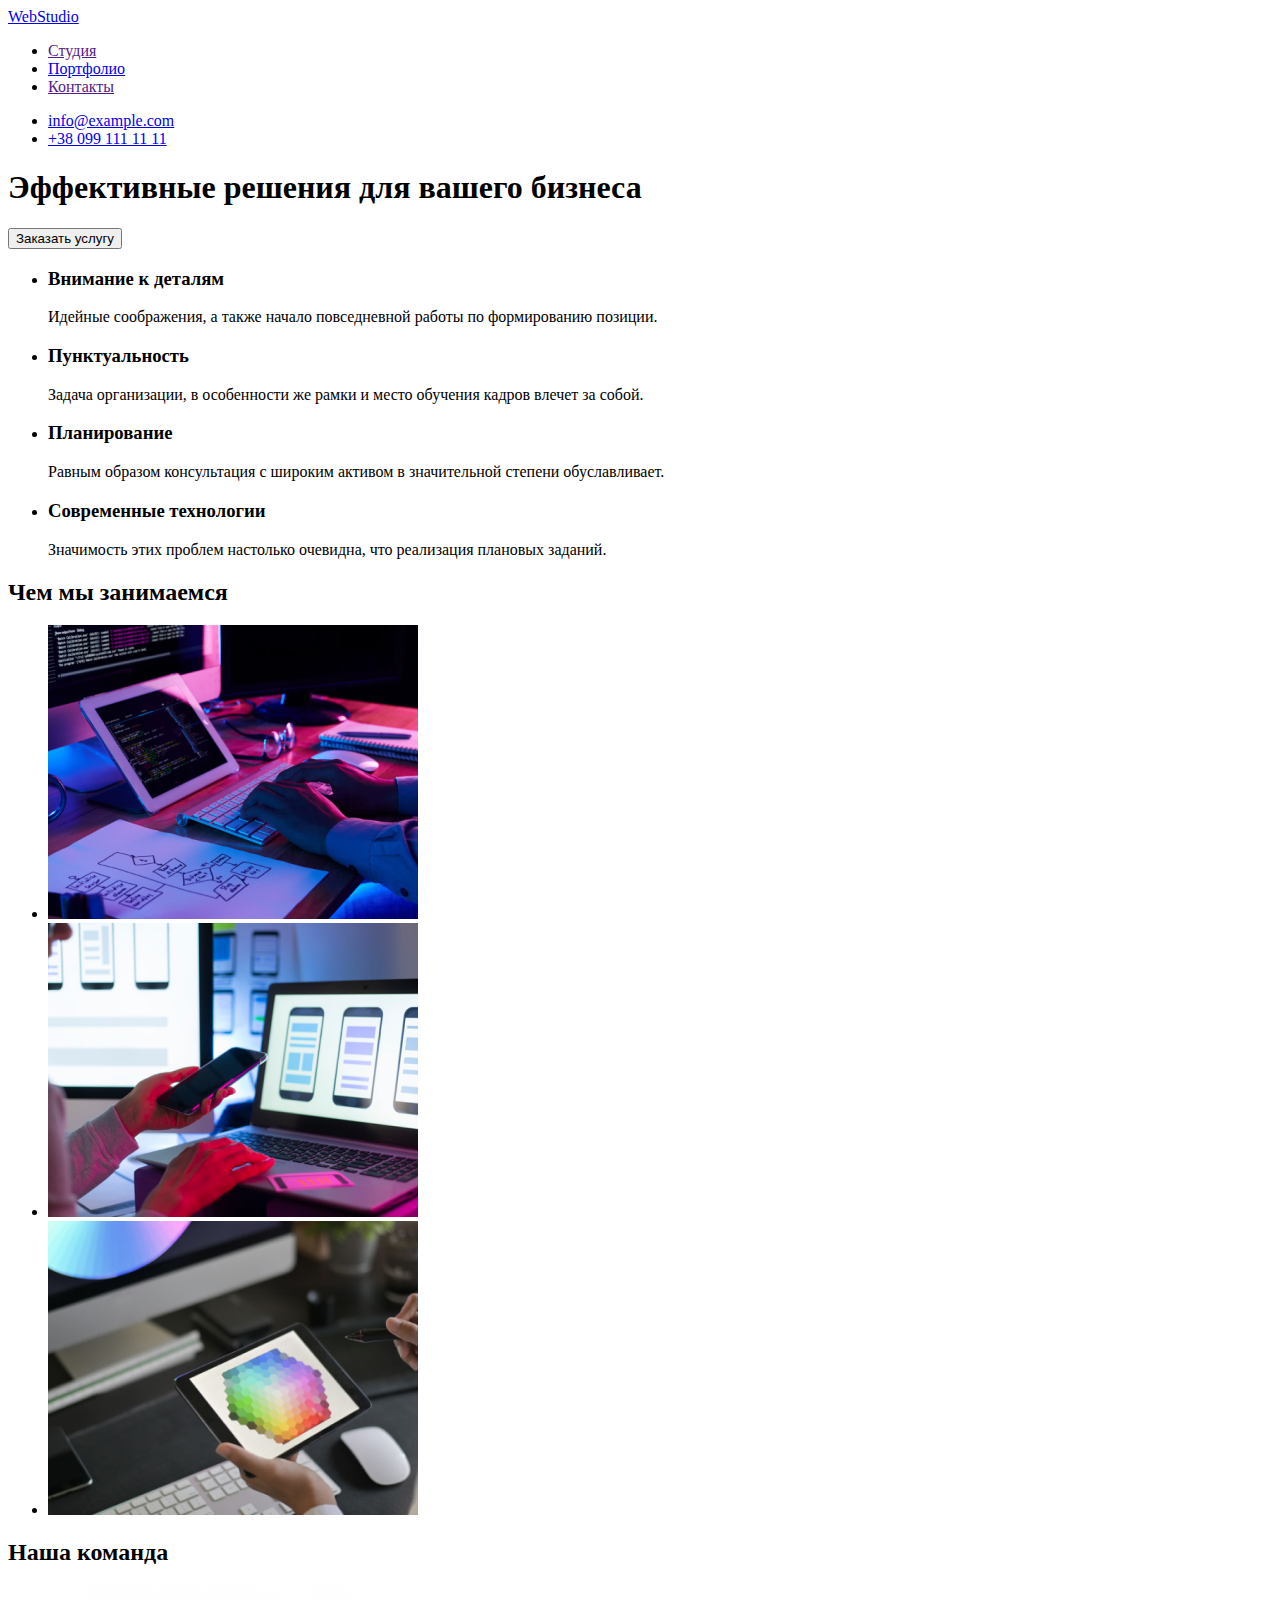
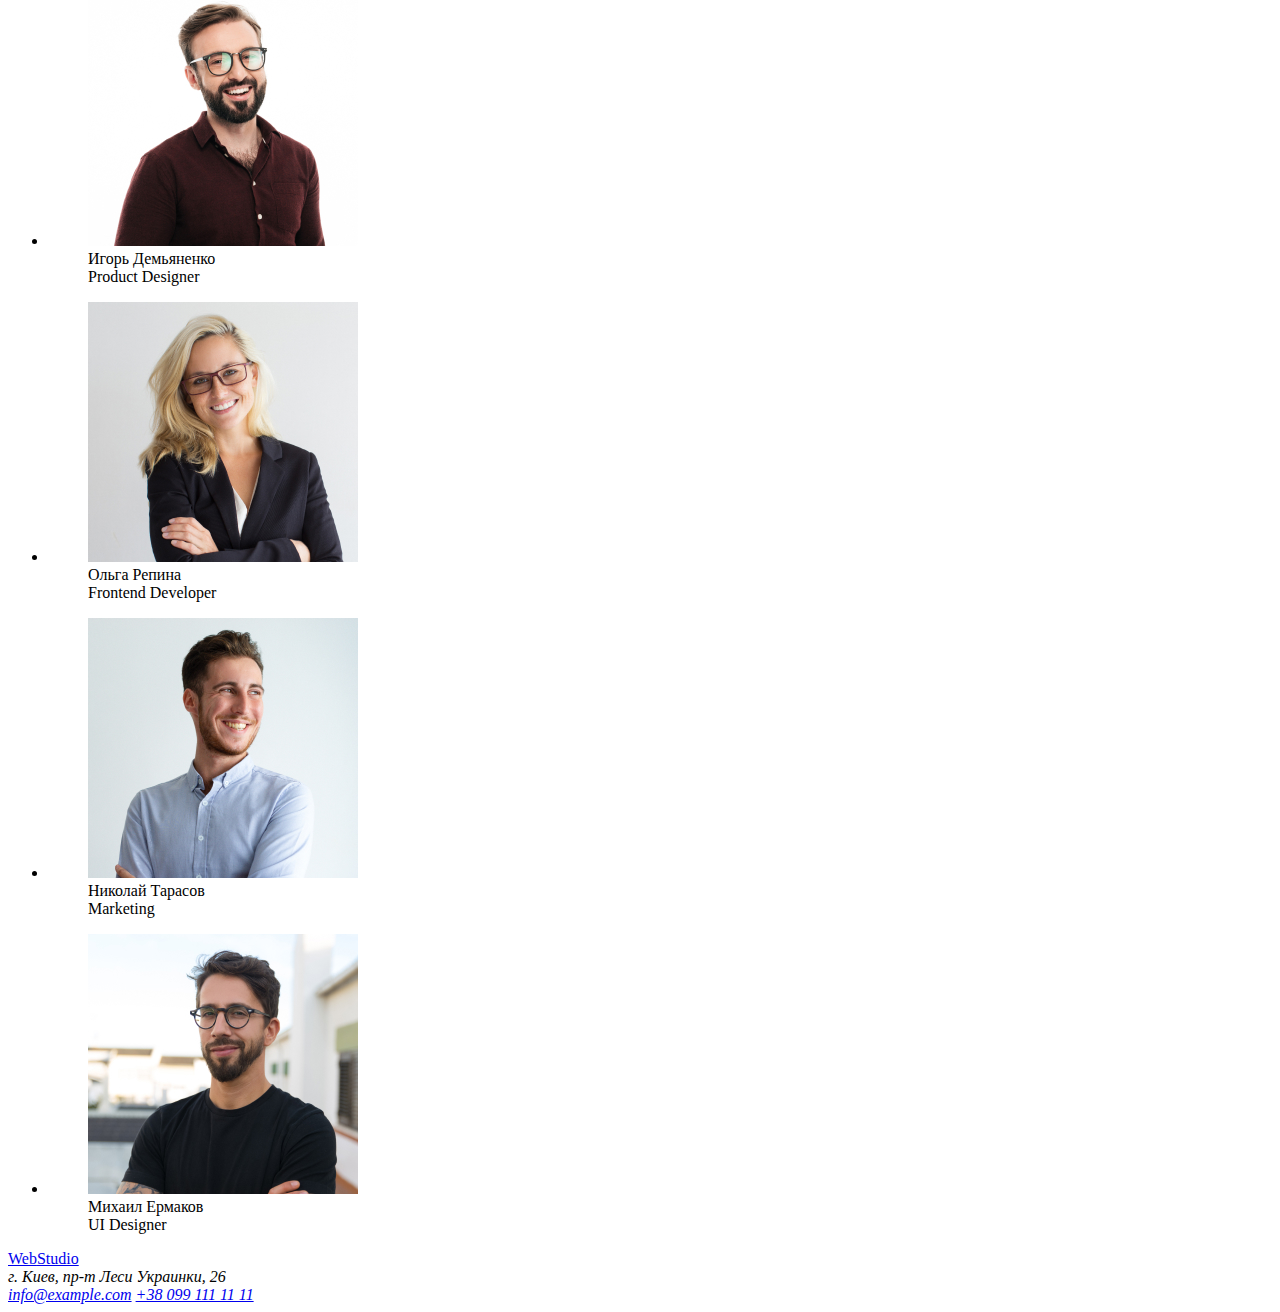
==== index.html @ f8c659a1 "Create index.html" ====
<!DOCTYPE html>
<html lang="ru">
<head>
    <meta charset="UTF-8">
    <meta name="viewport" content="width=device-width, initial-scale=1.0">
    <title>WebStudio</title>
</head>
<body>
    <header>
        <nav>
            <a href="/">
                <span>Web</span>Studio
            </a>
    
            <ul> 
                <li> <a href="">Студия</a></li>
                <li> <a href="./portfolio.html">Портфолио</a></li>
                <li> <a href="">Контакты</a></li>
            </ul>
        </nav>
        <ul>
            <li>
                <a href="mailto:info@example.com">info@example.com</a>
            </li>
            <li>
                <a href="tel:+380991111111">+38 099 111 11 11</a>
            </li>
        </ul>
    </header>
<main>
    <section>
            <h1>Эффективные решения для вашего бизнеса</h1>
            <button type="button">Заказать услугу</button>
    </section>

    <section>
        <ul>
            <li>
                <h3>Внимание к деталям</h3>
                <p>Идейные соображения, а также начало повседневной работы по формированию позиции.</p>
            </li>
            <li>
                <h3>Пунктуальность</h3>
                <p>Задача организации, в особенности же рамки и место обучения кадров влечет за собой.</p>
            </li>
            <li>
                <h3>Планирование</h3>
                <p>Равным образом консультация с широким активом в значительной степени обуславливает.</p>
            </li>
            <li>
                <h3>Современные технологии</h3>
                <p>Значимость этих проблем настолько очевидна, что реализация плановых заданий.</p>
            </li>
        </ul>
    </section>

    <section>
        <h2>Чем мы занимаемся</h2>
        <ul>
            <li>
                <img
                src="./images/1.png" alt="Компьютер" width="370">
            </li>
            <li>
                <img
                src="./images/2.png" alt="Смартфон" width="370">
            </li>
            <li>
                <img
                src="./images/3.png" alt="Спектор цветов на планшете" width="370">
            </li>
        </ul>
    </section>

    <section>
        <h2>Наша команда</h2>
        <ul>
            <li>
                <figure>
                    <img
                    src="./images/igor.jpg" alt="Игорь" width="270">
                    <figcaption>
                        Игорь Демьяненко<br>
                        Product Designer
                    </figcaption>
                </figure>
            </li>
            <li>
                <figure>
                    <img
                    src="./images/olga.jpg" alt="Ольга" width="270">
                    <figcaption>
                        Ольга Репина<br>
                        Frontend Developer
                    </figcaption>
                </figure>
            </li>
            <li>
                <figure>
                    <img
                    src="./images/nik.jpg" alt="Николай" width="270">
                    <figcaption>
                        Николай Тарасов<br>
                        Marketing
                    </figcaption>
                </figure>
            </li>
            <li>
                <figure>
                    <img
                    src="./images/mihail.jpg" alt="Михаил" width="270">
                    <figcaption>
                        Михаил Ермаков<br>
                        UI Designer
                    </figcaption>
                </figure>
            </li>
        </ul>
    </section>
</main>
<footer>
    <div>
        <a href="/">
            <span>Web</span>Studio
        </a>
        <address>
            г. Киев, пр-т Леси Украинки, 26
        </address>
    
        <address>
            <a href="mailto:info@example.com">info@example.com</a>
            <a href="tel:+380991111111">+38 099 111 11 11</a>
        </address>
    </div>
</footer>
</body>
</html>
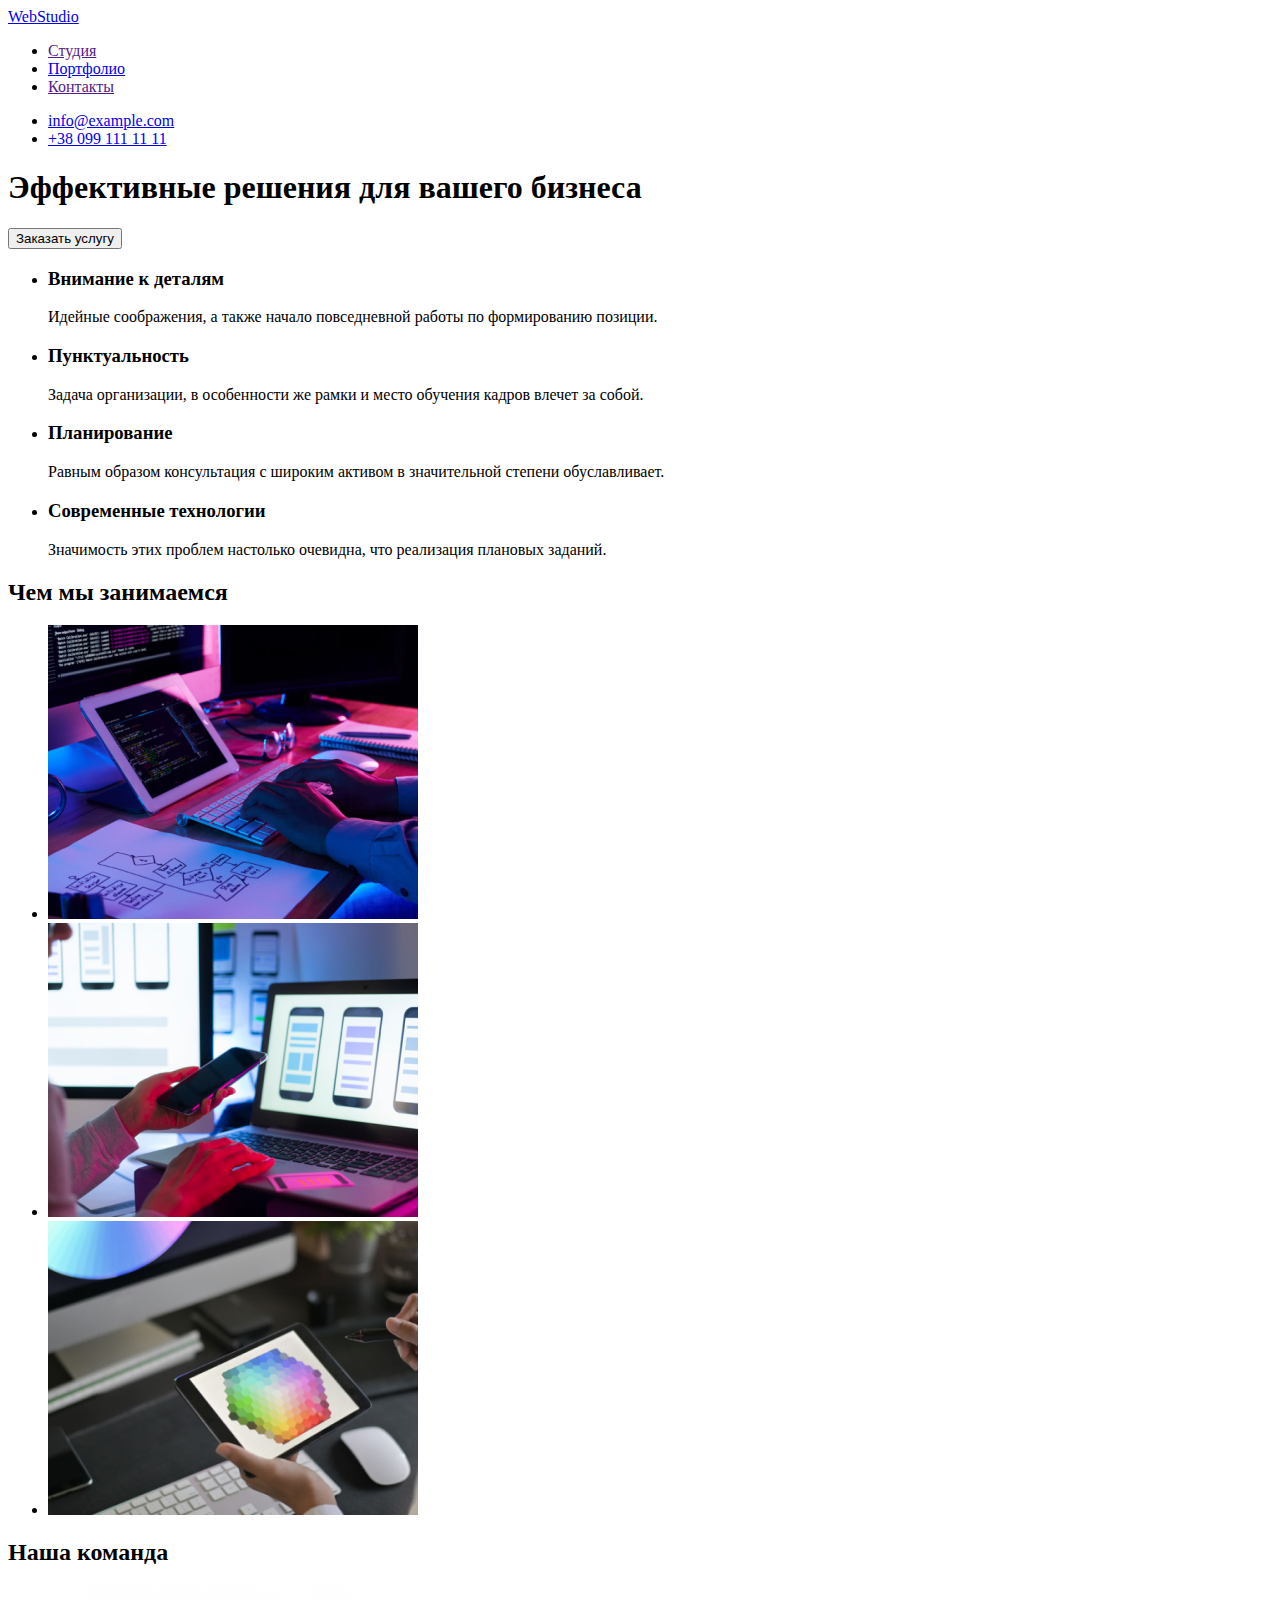
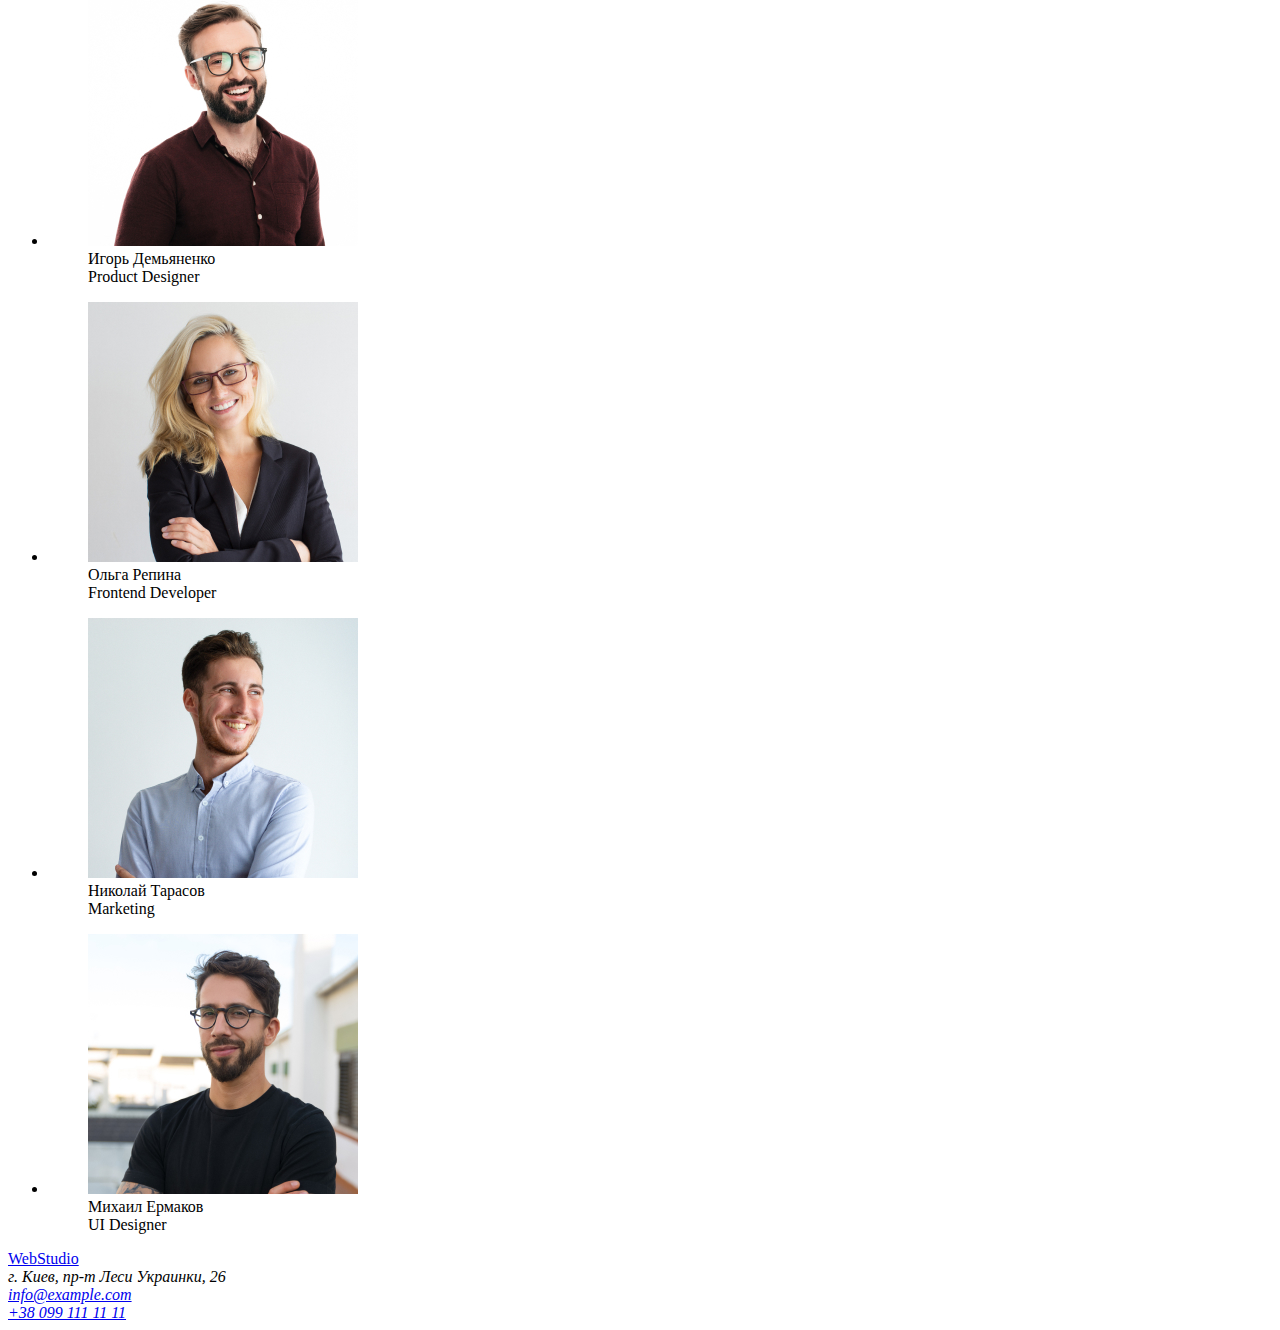
==== commit 6ddc8c74: "Update index.html" ====
--- a/index.html
+++ b/index.html
@@ -128,7 +128,7 @@
         </address>
     
         <address>
-            <a href="mailto:info@example.com">info@example.com</a>
+            <a href="mailto:info@example.com">info@example.com</a><br>
             <a href="tel:+380991111111">+38 099 111 11 11</a>
         </address>
     </div>
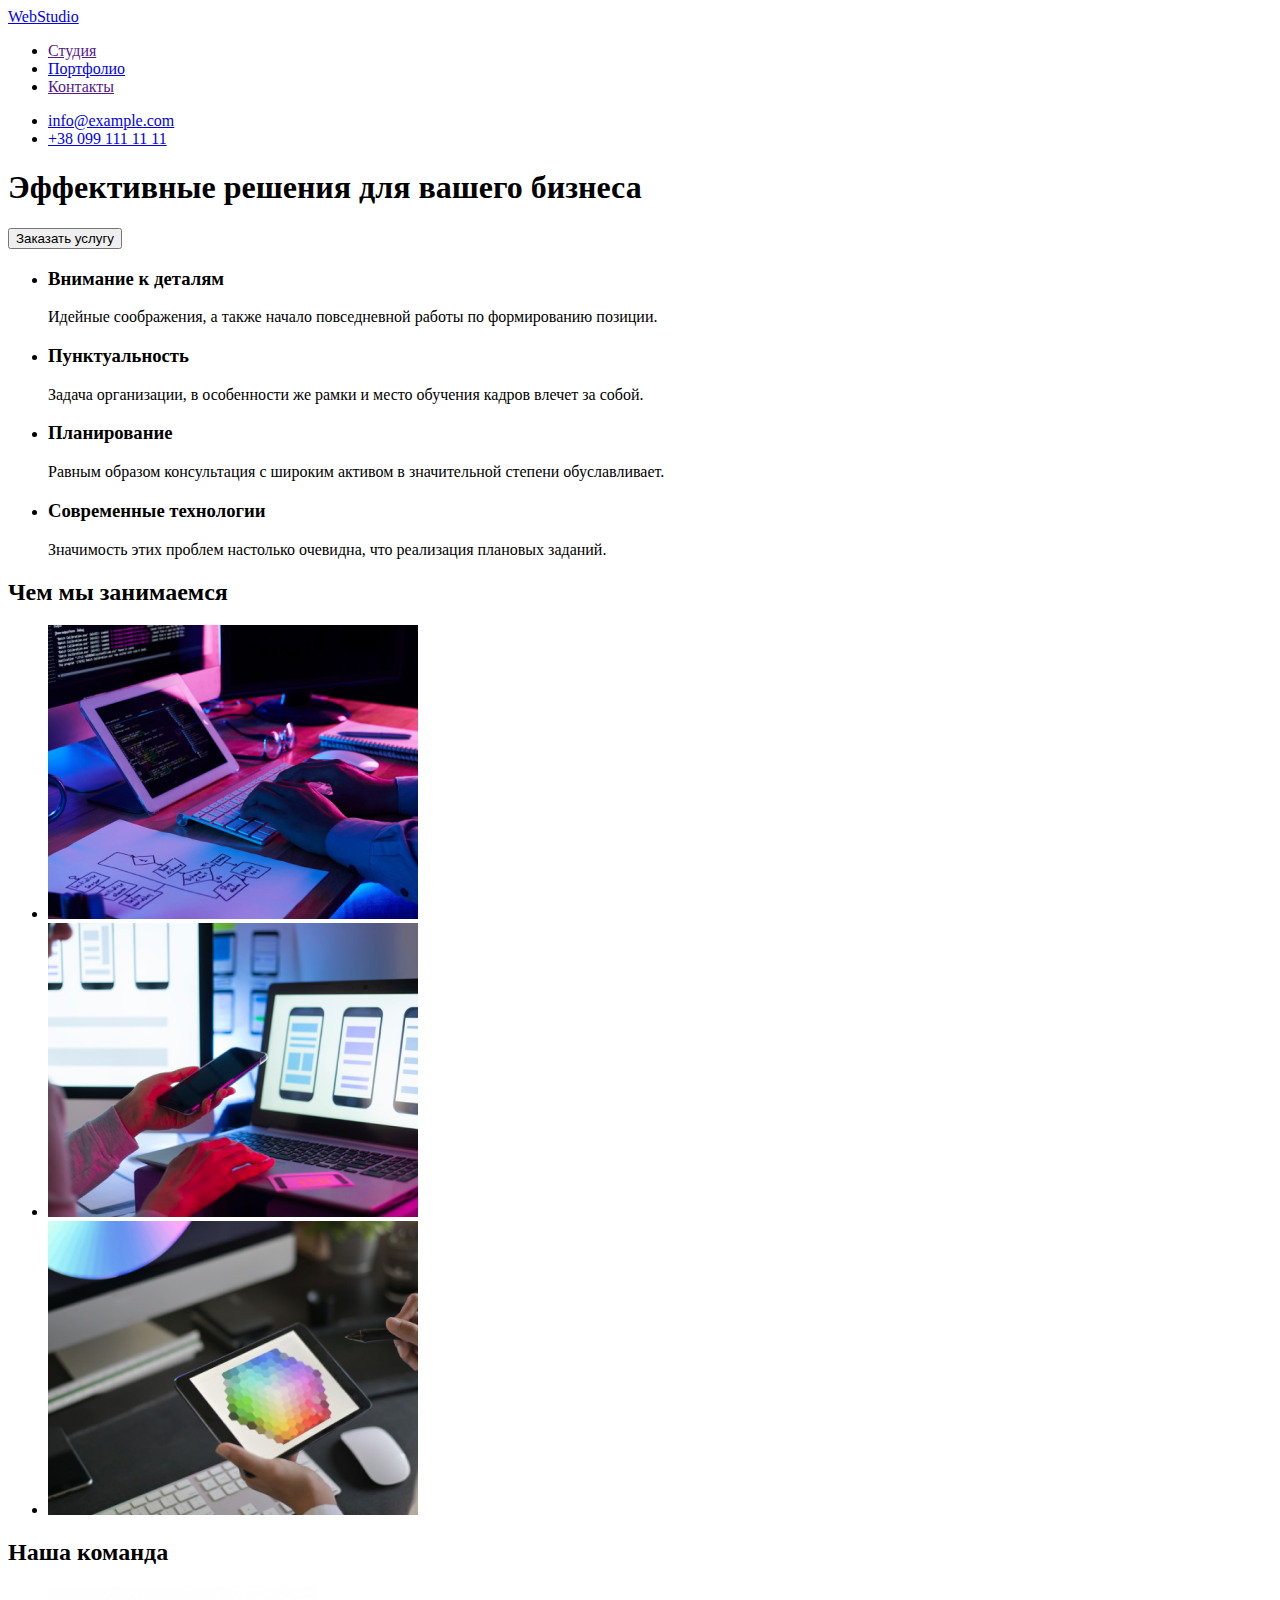
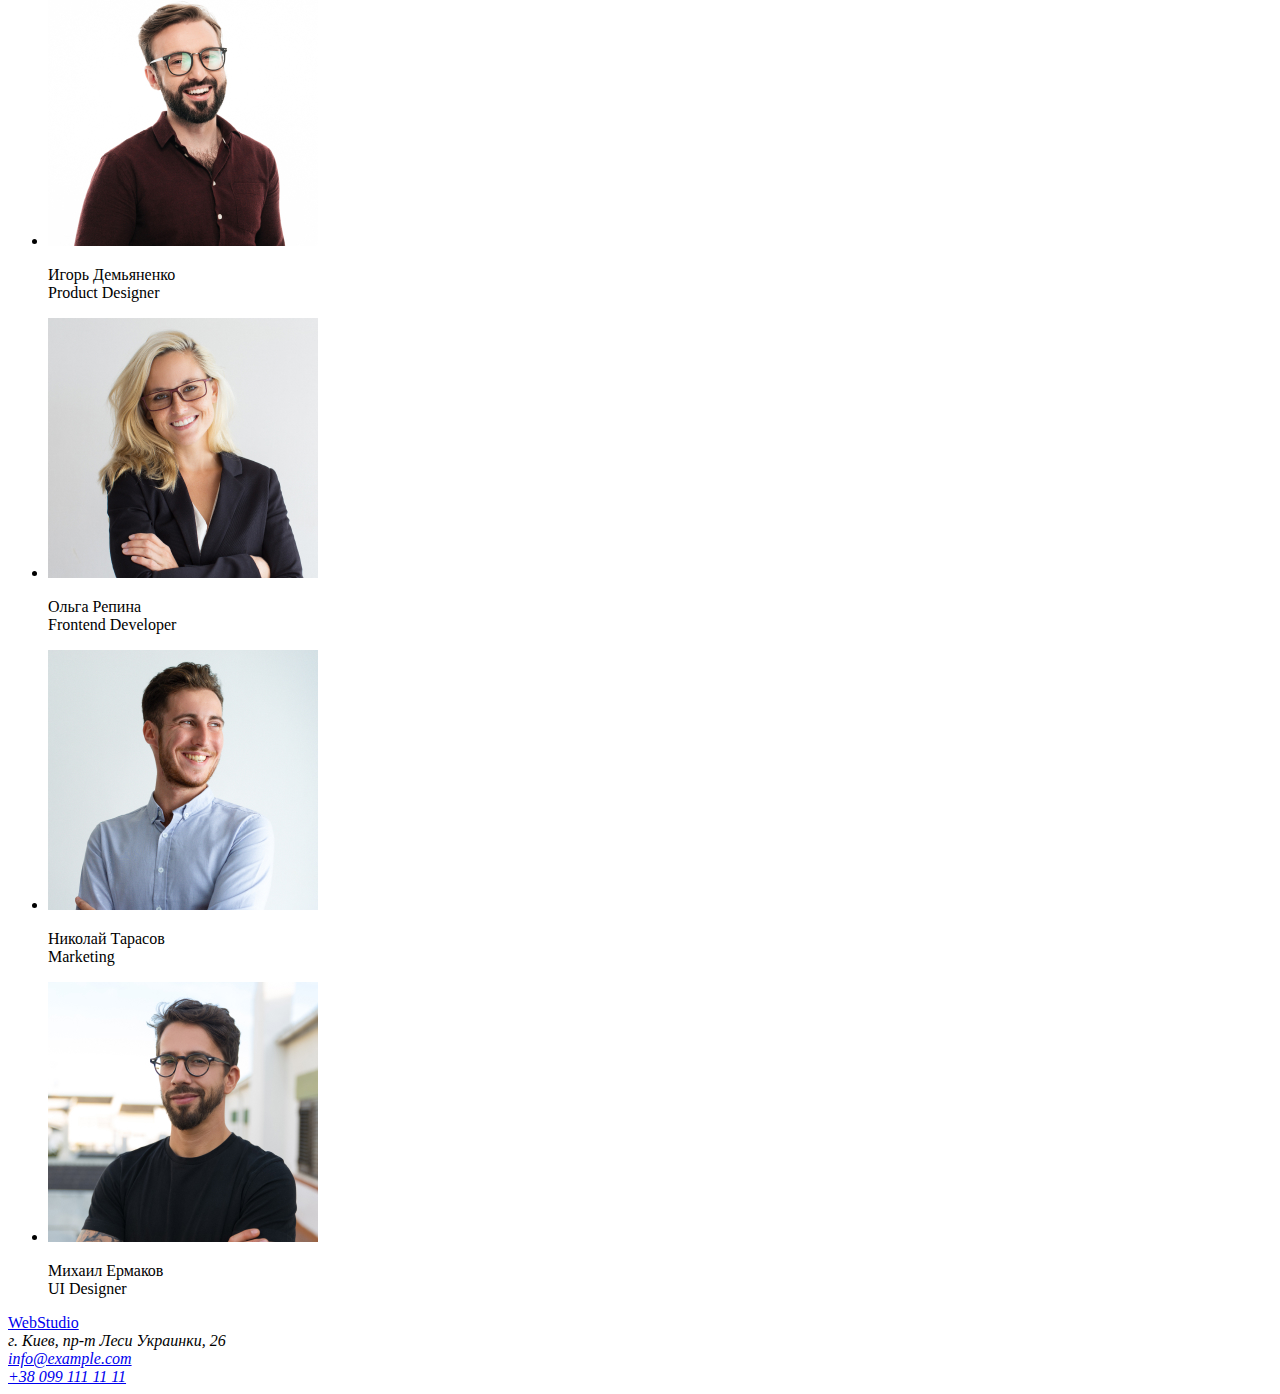
==== commit 7a8b484e: "Update index.html" ====
--- a/index.html
+++ b/index.html
@@ -76,44 +76,32 @@
         <h2>Наша команда</h2>
         <ul>
             <li>
-                <figure>
-                    <img
-                    src="./images/igor.jpg" alt="Игорь" width="270">
-                    <figcaption>
-                        Игорь Демьяненко<br>
-                        Product Designer
-                    </figcaption>
-                </figure>
+                <img src="./images/igor.jpg" alt="Игорь" width="270">
+                <p>
+                    Игорь Демьяненко<br>
+                    Product Designer
+                </p>
             </li>
             <li>
-                <figure>
-                    <img
-                    src="./images/olga.jpg" alt="Ольга" width="270">
-                    <figcaption>
-                        Ольга Репина<br>
-                        Frontend Developer
-                    </figcaption>
-                </figure>
+            <img src="./images/olga.jpg" alt="Ольга" width="270">
+            <p>
+                Ольга Репина<br>
+                Frontend Developer
+            </p>
             </li>
             <li>
-                <figure>
-                    <img
-                    src="./images/nik.jpg" alt="Николай" width="270">
-                    <figcaption>
-                        Николай Тарасов<br>
-                        Marketing
-                    </figcaption>
-                </figure>
+                <img src="./images/nik.jpg" alt="Николай" width="270">
+                <p>
+                    Николай Тарасов<br>
+                    Marketing
+                </p>
             </li>
             <li>
-                <figure>
-                    <img
-                    src="./images/mihail.jpg" alt="Михаил" width="270">
-                    <figcaption>
-                        Михаил Ермаков<br>
-                        UI Designer
-                    </figcaption>
-                </figure>
+                <img src="./images/mihail.jpg" alt="Михаил" width="270">
+                <p>
+                    Михаил Ермаков<br>
+                    UI Designer
+                </p>
             </li>
         </ul>
     </section>
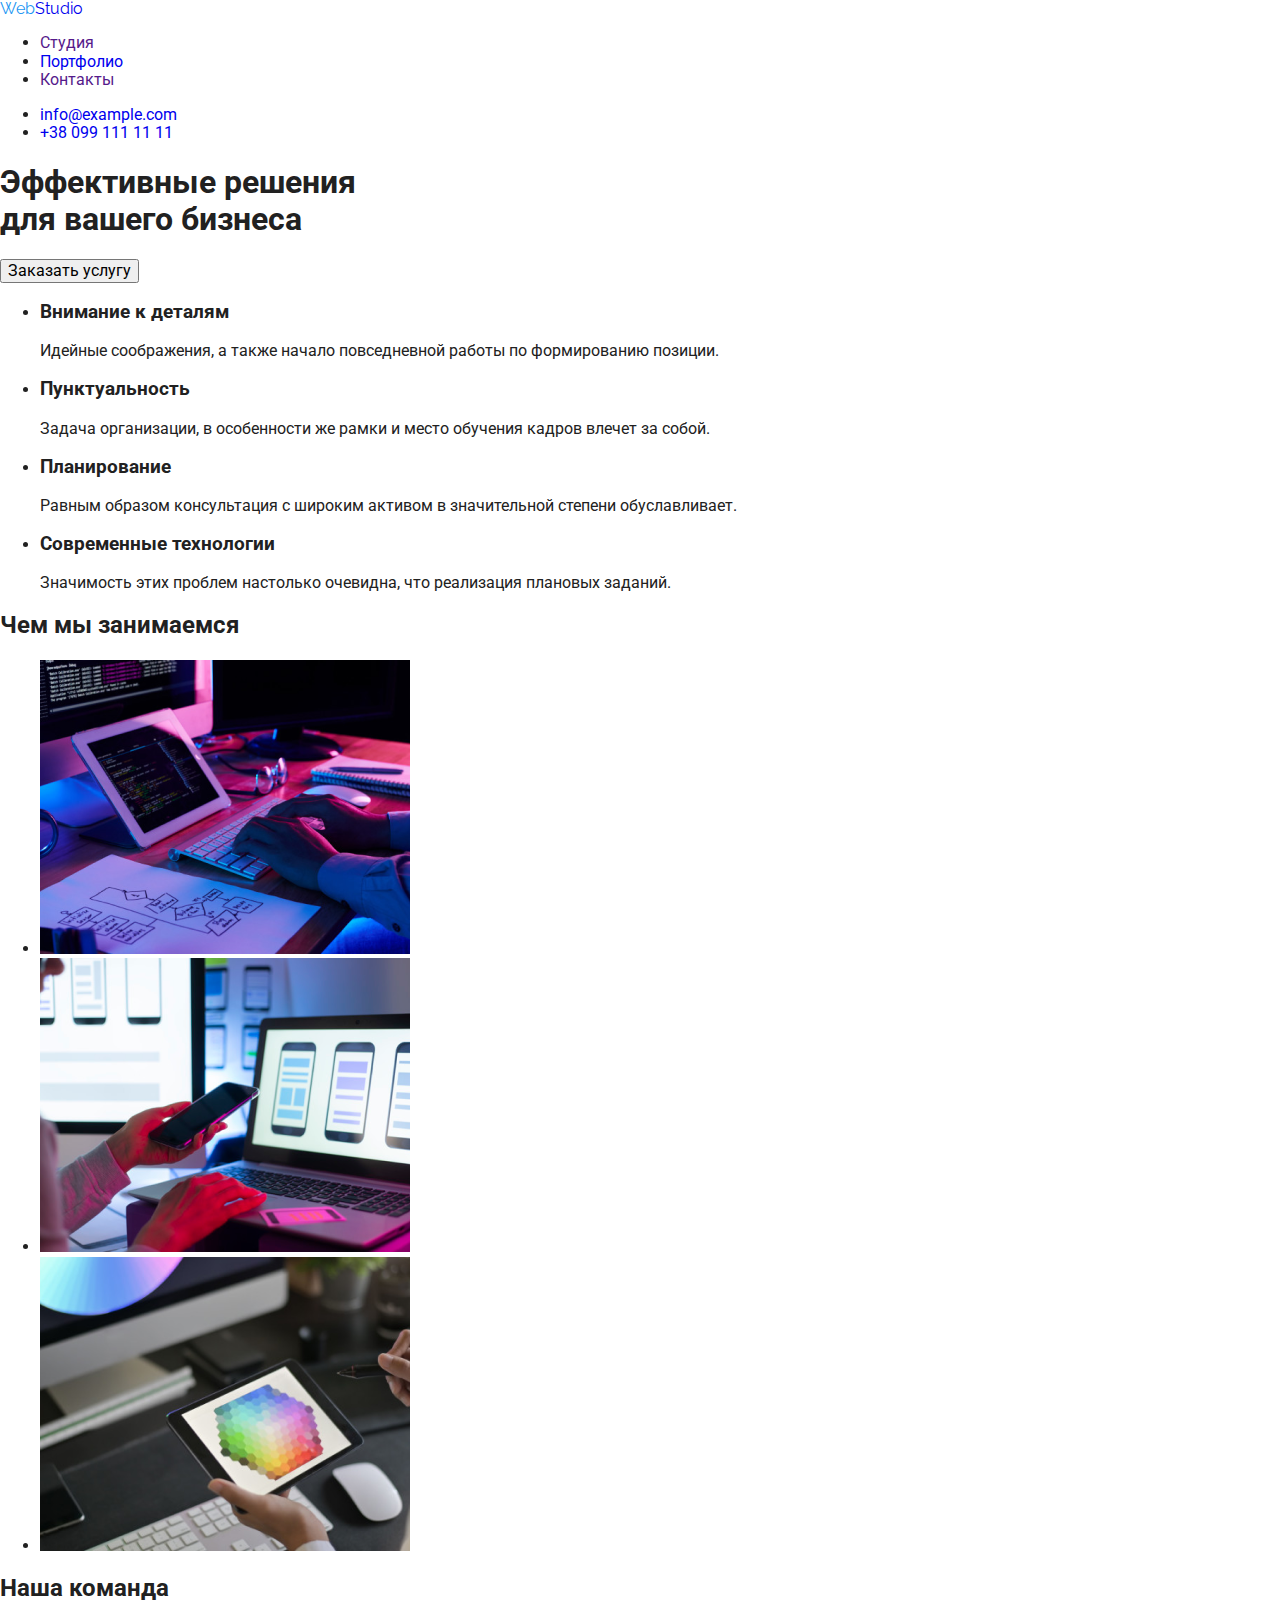
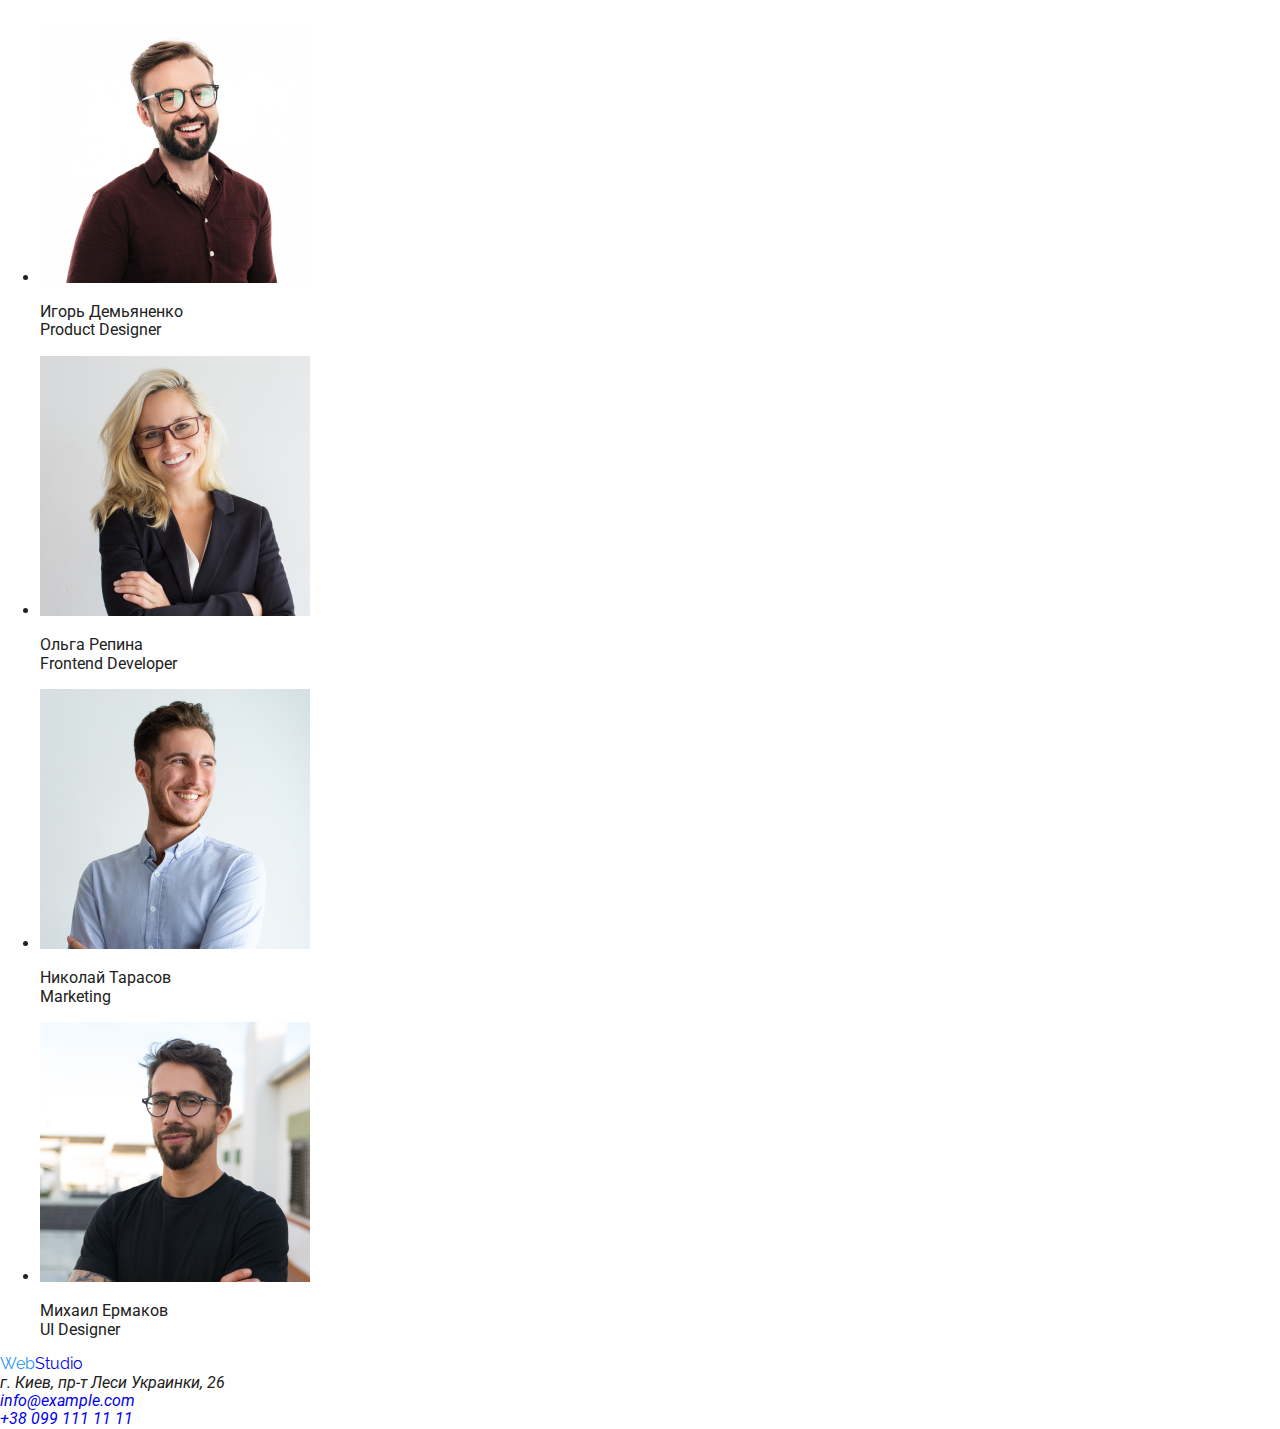
==== commit a2c25d49: "Update index.html" ====
--- a/index.html
+++ b/index.html
@@ -4,23 +4,32 @@
     <meta charset="UTF-8">
     <meta name="viewport" content="width=device-width, initial-scale=1.0">
     <title>WebStudio</title>
+    <style>
+        a { 
+         text-decoration: none;
+        } 
+    </style>
+    <link href="https://fonts.googleapis.com/css2?family=Raleway:wght@600&display=swap" rel="stylesheet">
+    <link href="https://fonts.googleapis.com/css2?family=Roboto:wght@400;700&display=swap" rel="stylesheet">
+    <link rel="stylesheet" href="./css/styles.css">
+    <link rel="stylesheet" href="./css/normalize.css">
 </head>
 <body>
     <header>
         <nav>
-            <a href="/">
-                <span>Web</span>Studio
+            <a href="/" class="logo">
+                <span class="logo-web">Web</span>Studio
             </a>
     
             <ul> 
-                <li> <a href="">Студия</a></li>
-                <li> <a href="./portfolio.html">Портфолио</a></li>
-                <li> <a href="">Контакты</a></li>
+                <li> <a href="" class="link-nav">Студия</a></li>
+                <li> <a href="./portfolio.html" class="link-nav">Портфолио</a></li>
+                <li> <a href="" class="link-nav">Контакты</a></li>
             </ul>
         </nav>
         <ul>
             <li>
-                <a href="mailto:info@example.com">info@example.com</a>
+                <a href="mailto:info@example.com" class="email">info@example.com</a>
             </li>
             <li>
                 <a href="tel:+380991111111">+38 099 111 11 11</a>
@@ -29,33 +38,33 @@
     </header>
 <main>
     <section>
-            <h1>Эффективные решения для вашего бизнеса</h1>
+            <h1 class="main-title">Эффективные решения <br> для вашего бизнеса</h1>
             <button type="button">Заказать услугу</button>
     </section>
 
     <section>
         <ul>
             <li>
-                <h3>Внимание к деталям</h3>
-                <p>Идейные соображения, а также начало повседневной работы по формированию позиции.</p>
+                <h3 class="main-title-3">Внимание к деталям</h3>
+                <p class="main-text-3">Идейные соображения, а также начало повседневной работы по формированию позиции.</p>
             </li>
             <li>
-                <h3>Пунктуальность</h3>
-                <p>Задача организации, в особенности же рамки и место обучения кадров влечет за собой.</p>
+                <h3 class="main-title-3">Пунктуальность</h3>
+                <p class="main-text-3">Задача организации, в особенности же рамки и место обучения кадров влечет за собой.</p>
             </li>
             <li>
-                <h3>Планирование</h3>
-                <p>Равным образом консультация с широким активом в значительной степени обуславливает.</p>
+                <h3 class="main-title-3">Планирование</h3>
+                <p class="main-text-3">Равным образом консультация с широким активом в значительной степени обуславливает.</p>
             </li>
             <li>
-                <h3>Современные технологии</h3>
-                <p>Значимость этих проблем настолько очевидна, что реализация плановых заданий.</p>
+                <h3 class="main-title-3">Современные технологии</h3>
+                <p class="main-text-3">Значимость этих проблем настолько очевидна, что реализация плановых заданий.</p>
             </li>
         </ul>
     </section>
 
     <section>
-        <h2>Чем мы занимаемся</h2>
+        <h2 class="main-title-2">Чем мы занимаемся</h2>
         <ul>
             <li>
                 <img
@@ -73,34 +82,34 @@
     </section>
 
     <section>
-        <h2>Наша команда</h2>
+        <h2 class="main-title-2">Наша команда</h2>
         <ul>
             <li>
                 <img src="./images/igor.jpg" alt="Игорь" width="270">
-                <p>
+                <p class="text-name">
                     Игорь Демьяненко<br>
-                    Product Designer
+                    <span class="text-profession">Product Designer</span>
                 </p>
             </li>
             <li>
             <img src="./images/olga.jpg" alt="Ольга" width="270">
-            <p>
+            <p class="text-name">
                 Ольга Репина<br>
-                Frontend Developer
+                <span class="text-profession">Frontend Developer</span>
             </p>
             </li>
             <li>
                 <img src="./images/nik.jpg" alt="Николай" width="270">
-                <p>
+                <p class="text-name">
                     Николай Тарасов<br>
-                    Marketing
+                    <span class="text-profession">Marketing</span>
                 </p>
             </li>
             <li>
                 <img src="./images/mihail.jpg" alt="Михаил" width="270">
-                <p>
+                <p class="text-name">
                     Михаил Ермаков<br>
-                    UI Designer
+                    <span class="text-profession">UI Designer</span>
                 </p>
             </li>
         </ul>
@@ -108,15 +117,15 @@
 </main>
 <footer>
     <div>
-        <a href="/">
-            <span>Web</span>Studio
+        <a href="/" class="logo">
+            <span class="logo-web">Web</span>Studio
         </a>
-        <address>
+        <address class="post">
             г. Киев, пр-т Леси Украинки, 26
         </address>
     
-        <address>
-            <a href="mailto:info@example.com">info@example.com</a><br>
+        <address class="mail-tel">
+            <a href="mailto:info@example.com" class="email">info@example.com</a><br>
             <a href="tel:+380991111111">+38 099 111 11 11</a>
         </address>
     </div>
--- a/css/styles.css
+++ b/css/styles.css
@@ -0,0 +1,22 @@
+body {
+    font-family: 'Roboto', sans-serif;
+    color: #212121;
+}
+
+.logo {
+    font-family: 'Raleway', sans-serif;
+}
+
+.logo-web {
+    color: #2196F3;
+}
+
+.link-nav:hover,
+.link-nav:focus {
+    color:#2196F3;
+}
+
+.email:hover,
+.email:focus {
+    color: #2196F3;
+}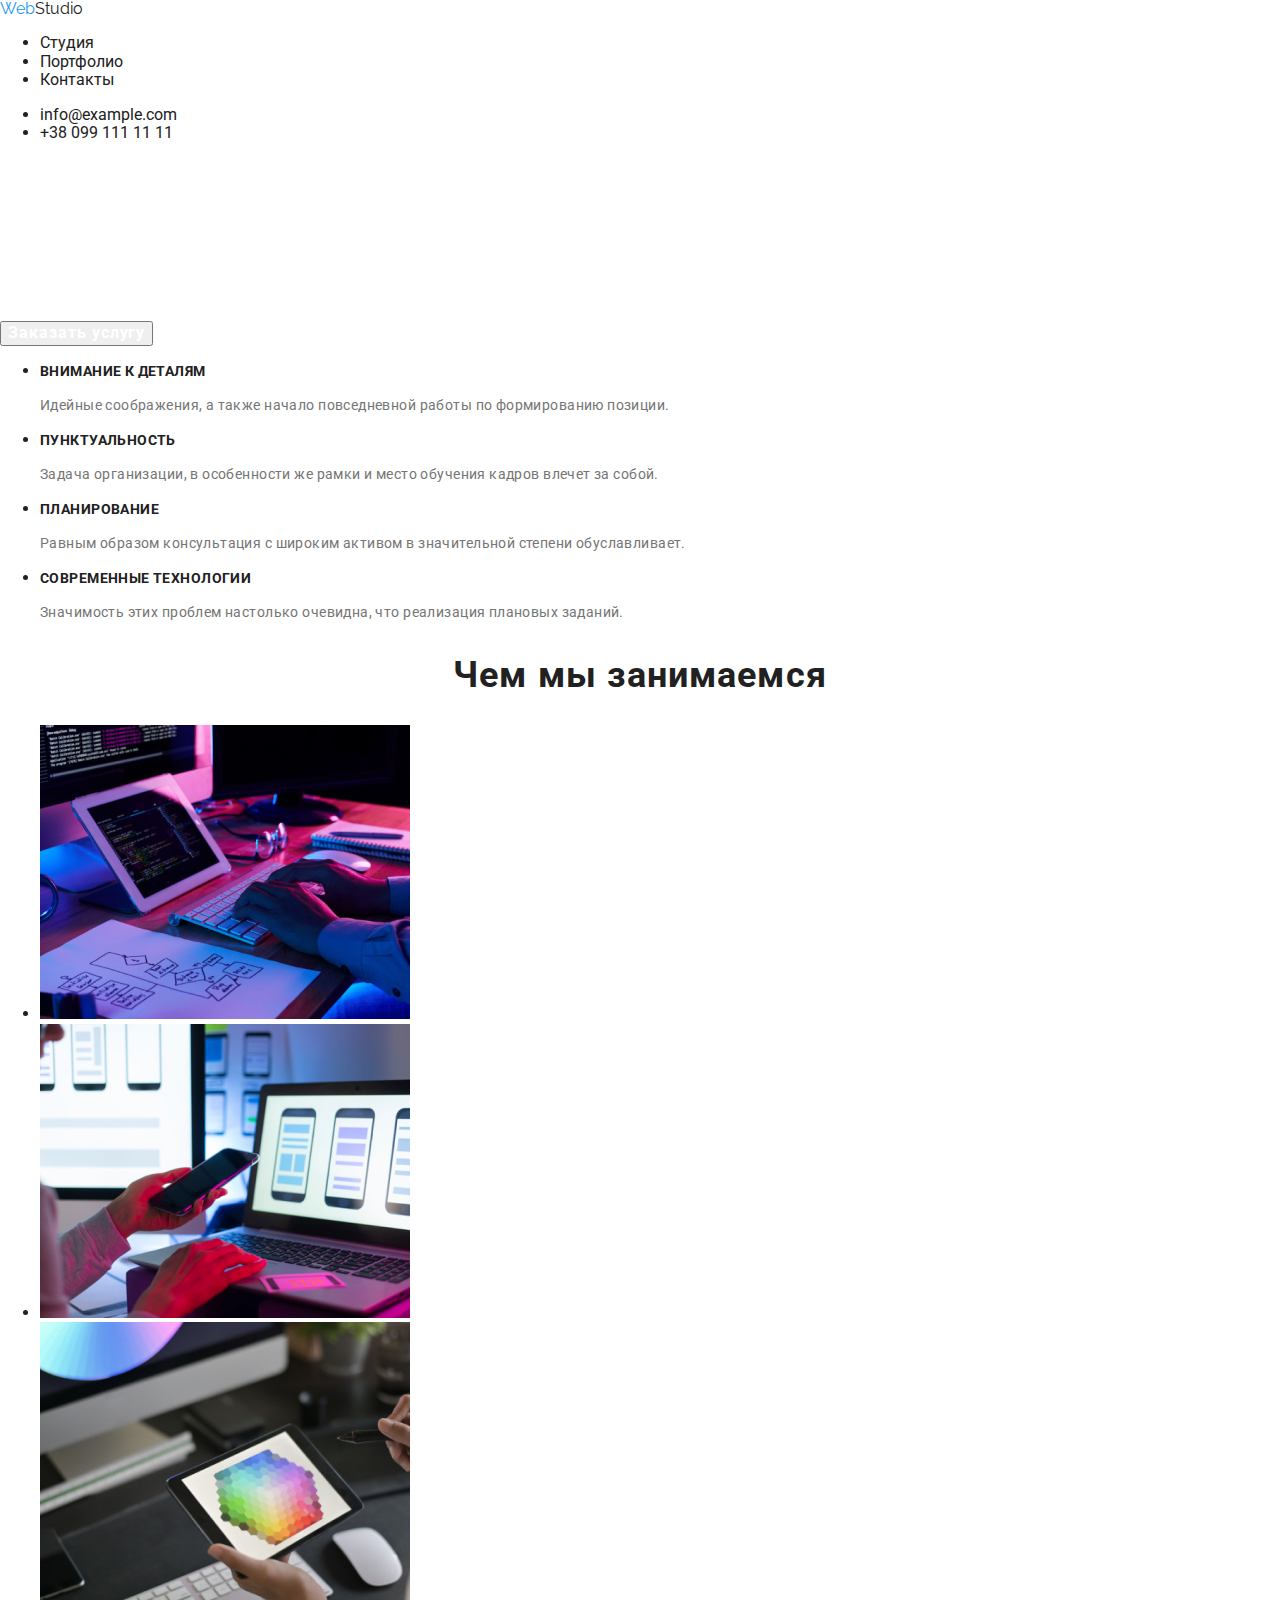
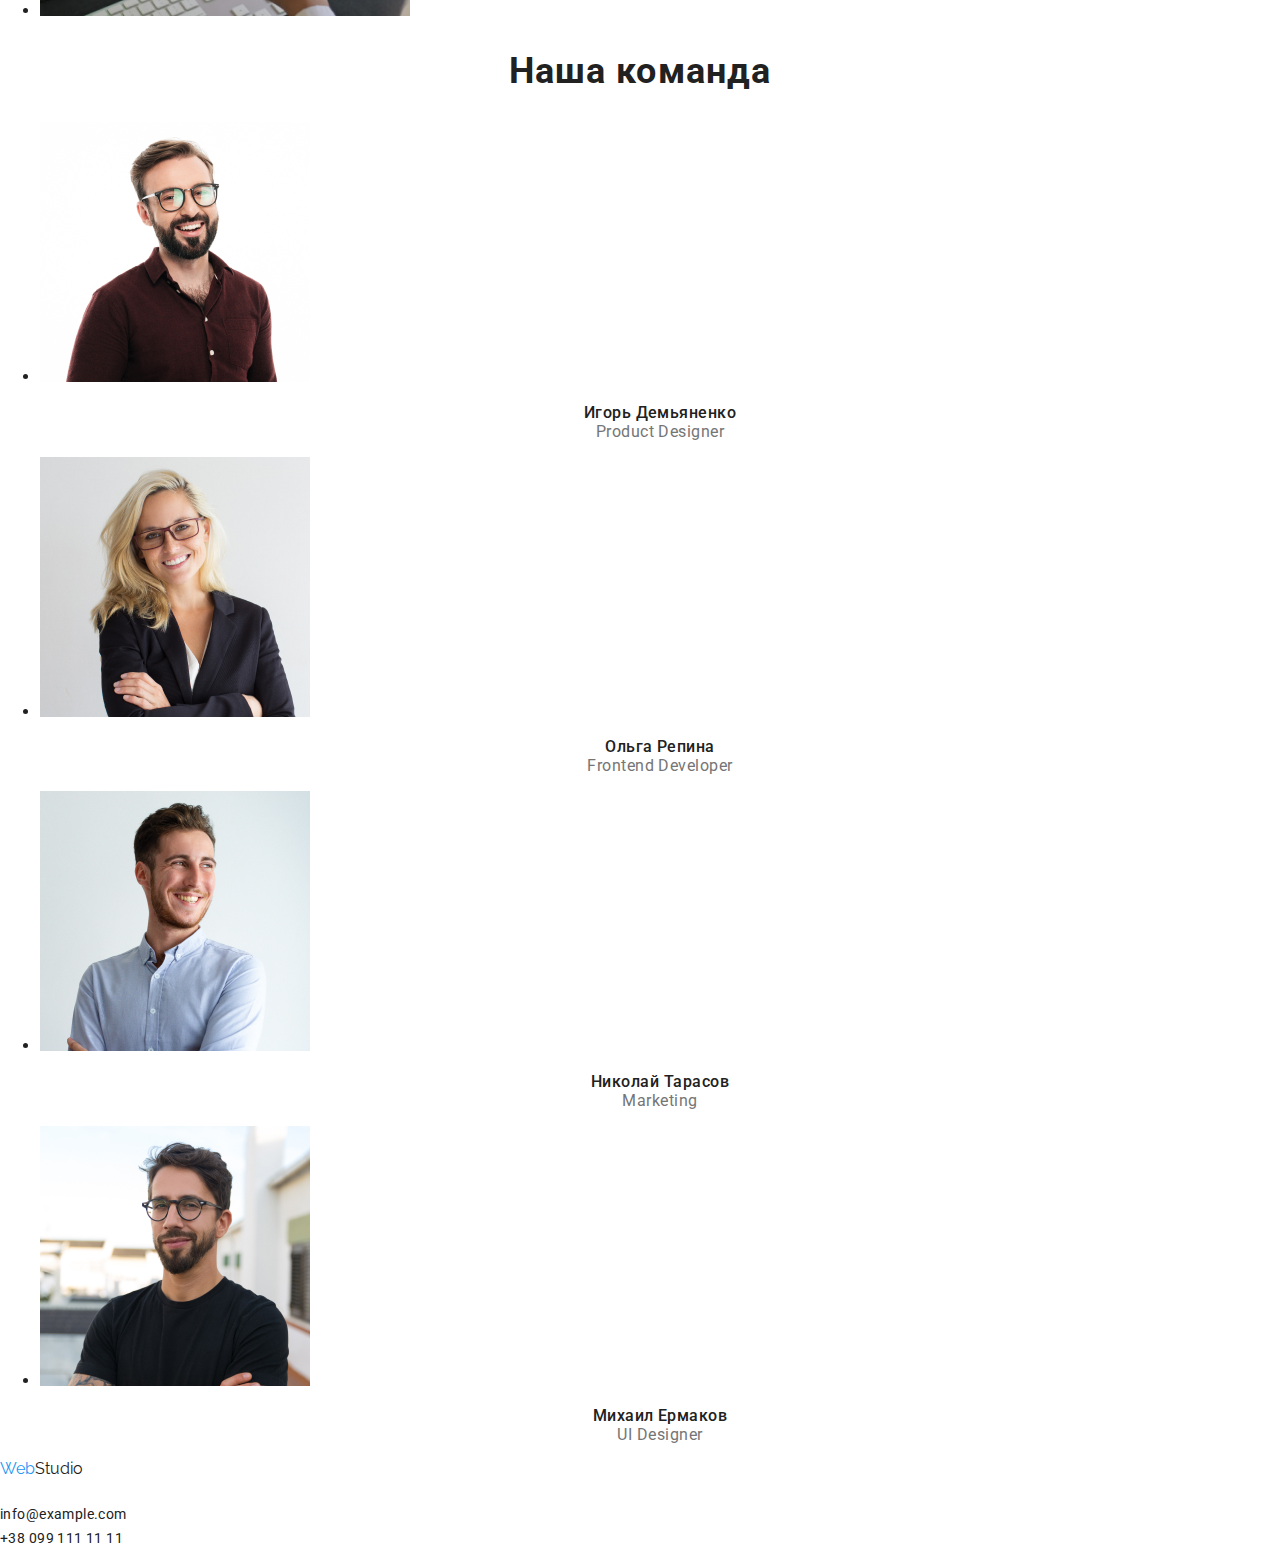
==== commit 490ceef7: "Update index.html" ====
--- a/index.html
+++ b/index.html
@@ -4,11 +4,6 @@
     <meta charset="UTF-8">
     <meta name="viewport" content="width=device-width, initial-scale=1.0">
     <title>WebStudio</title>
-    <style>
-        a { 
-         text-decoration: none;
-        } 
-    </style>
     <link href="https://fonts.googleapis.com/css2?family=Raleway:wght@600&display=swap" rel="stylesheet">
     <link href="https://fonts.googleapis.com/css2?family=Roboto:wght@400;700&display=swap" rel="stylesheet">
     <link rel="stylesheet" href="./css/styles.css">
--- a/css/styles.css
+++ b/css/styles.css
@@ -1,5 +1,11 @@
+a {
+    text-decoration: none;
+    color:  #212121;
+    font-style: normal;
+}
 body {
     font-family: 'Roboto', sans-serif;
+    font-style: normal;
     color: #212121;
 }
 
@@ -12,11 +18,113 @@
 }
 
 .link-nav:hover,
-.link-nav:focus {
+.link-nav:focus,
+.link-nav:active {
     color:#2196F3;
 }
 
 .email:hover,
 .email:focus {
     color: #2196F3;
+}
+
+.main-title {
+    font-weight: 900;
+    font-size: 44px;
+    line-height: 60px;
+    text-align: center;
+    letter-spacing: 0.06em;
+    text-transform: uppercase;
+    color: #fff
+}
+
+.main-title-3 {
+    font-weight: bold;
+    font-size: 14px;
+    line-height: 16px;
+    letter-spacing: 0.03em;
+    text-transform: uppercase;
+}
+
+.main-text-3 {
+    font-weight: normal;
+    font-size: 14px;
+    line-height: 24px;
+    letter-spacing: 0.03em;
+    color: #757575;
+}
+
+.main-title-2 {
+    font-weight: bold;
+    font-size: 36px;
+    line-height: 42px;
+    text-align: center;
+    letter-spacing: 0.03em;
+}
+
+.text-name {
+    font-weight: 500;
+    font-size: 16px;
+    line-height: 19px;
+    text-align: center;
+    letter-spacing: 0.03em;
+}
+
+.text-profession {
+    font-weight: normal;
+    font-size: 16px;
+    line-height: 19px;
+    text-align: center;
+    letter-spacing: 0.03em;
+    color: #757575;
+}
+
+.post {
+    font-weight: normal;
+    font-size: 14px;
+    line-height: 24px;
+    letter-spacing: 0.03em;
+    color: #fff
+}
+
+.mail-tel{
+    font-weight: normal;
+    font-size: 14px;
+    line-height: 24px;
+    letter-spacing: 0.03em;
+    color: rgba(255, 255, 255, 0.6);
+}
+
+.portfolio-filter {
+    font-weight: 500;
+    font-size: 16px;
+    line-height: 26px;
+    text-align: center;
+    letter-spacing: 0.03em;
+}
+
+.portfolio-name {
+    font-weight: bold;
+    font-size: 18px;
+    line-height: 36px;
+    letter-spacing: 0.06em;
+}
+
+.portfolio-text {
+    font-weight: normal;
+    font-size: 16px;
+    line-height: 30px;
+    letter-spacing: 0.03em;
+    color: #757575;
+}
+
+button {
+    font-weight: bold;
+    font-size: 16px;
+    line-height: 30px;
+    display: flex;
+    align-items: center;
+    text-align: center;
+    letter-spacing: 0.06em;
+    color: #FFFFFF;
 }